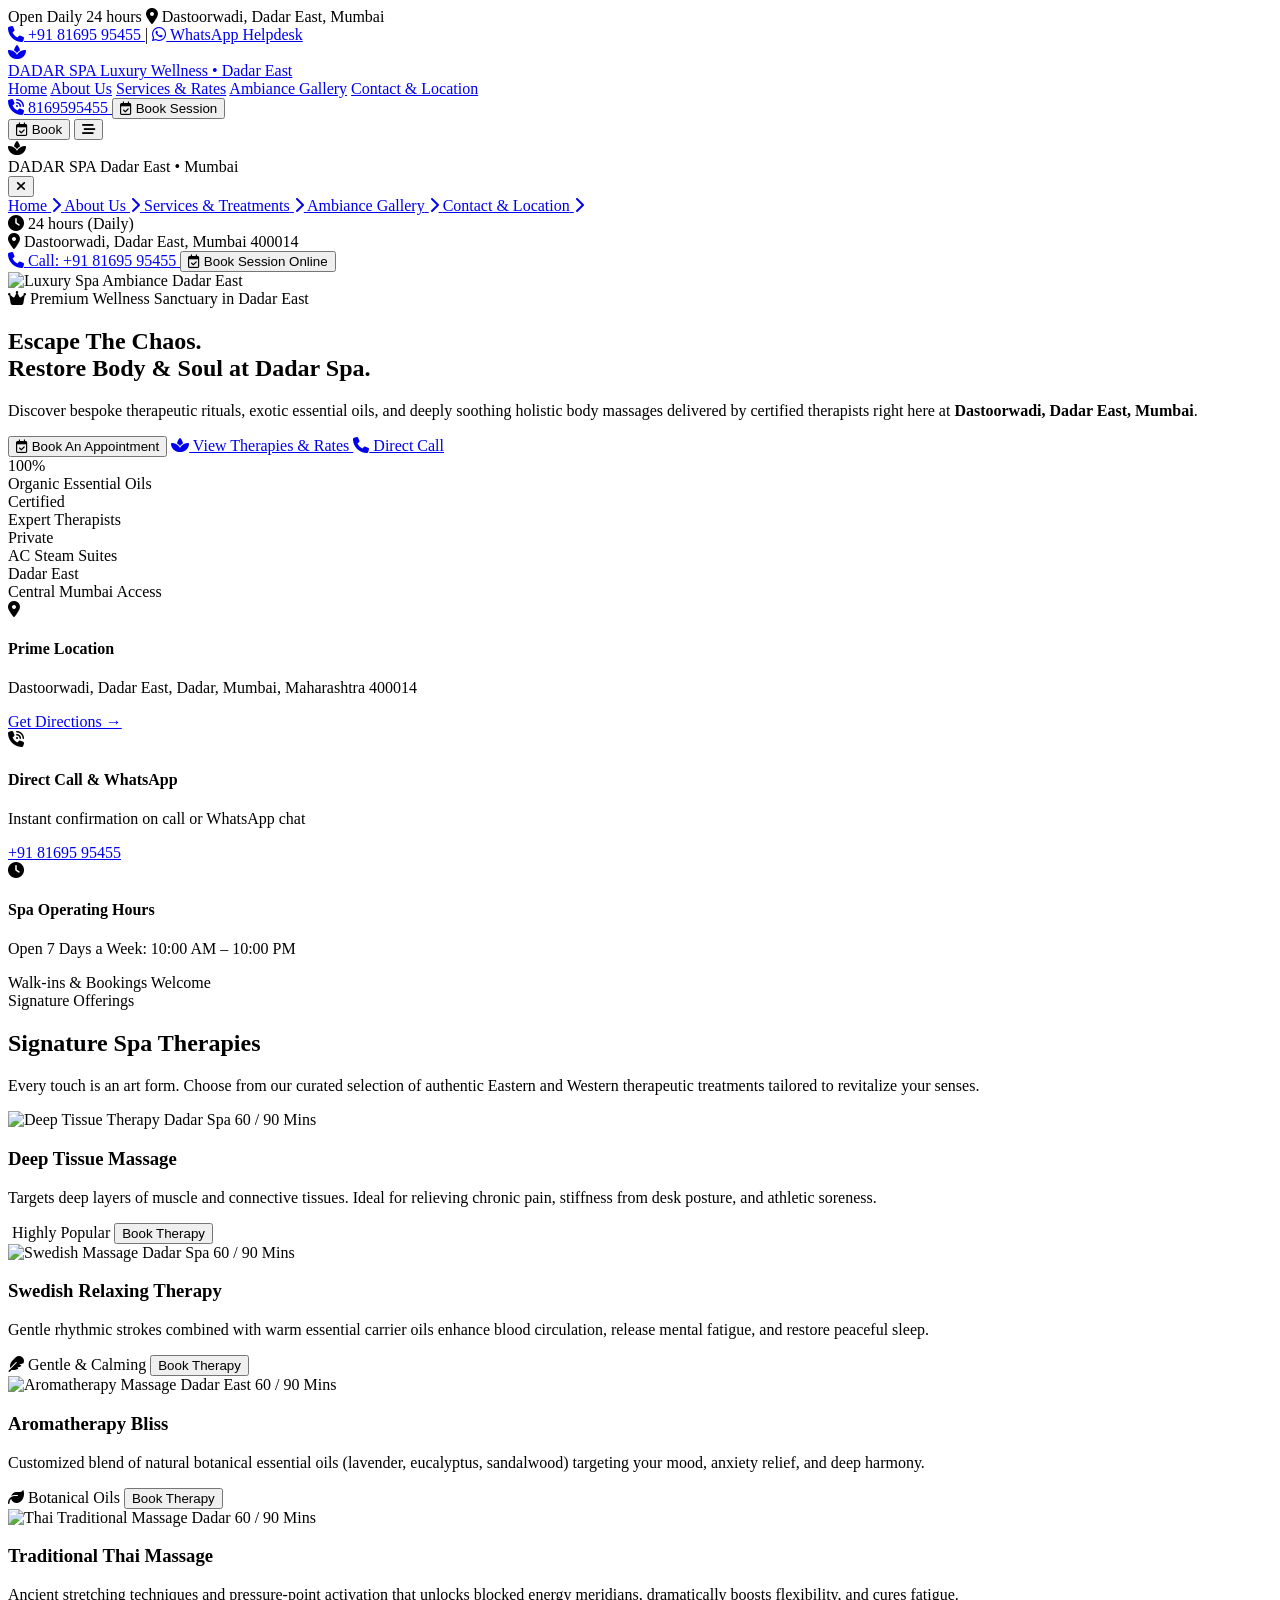
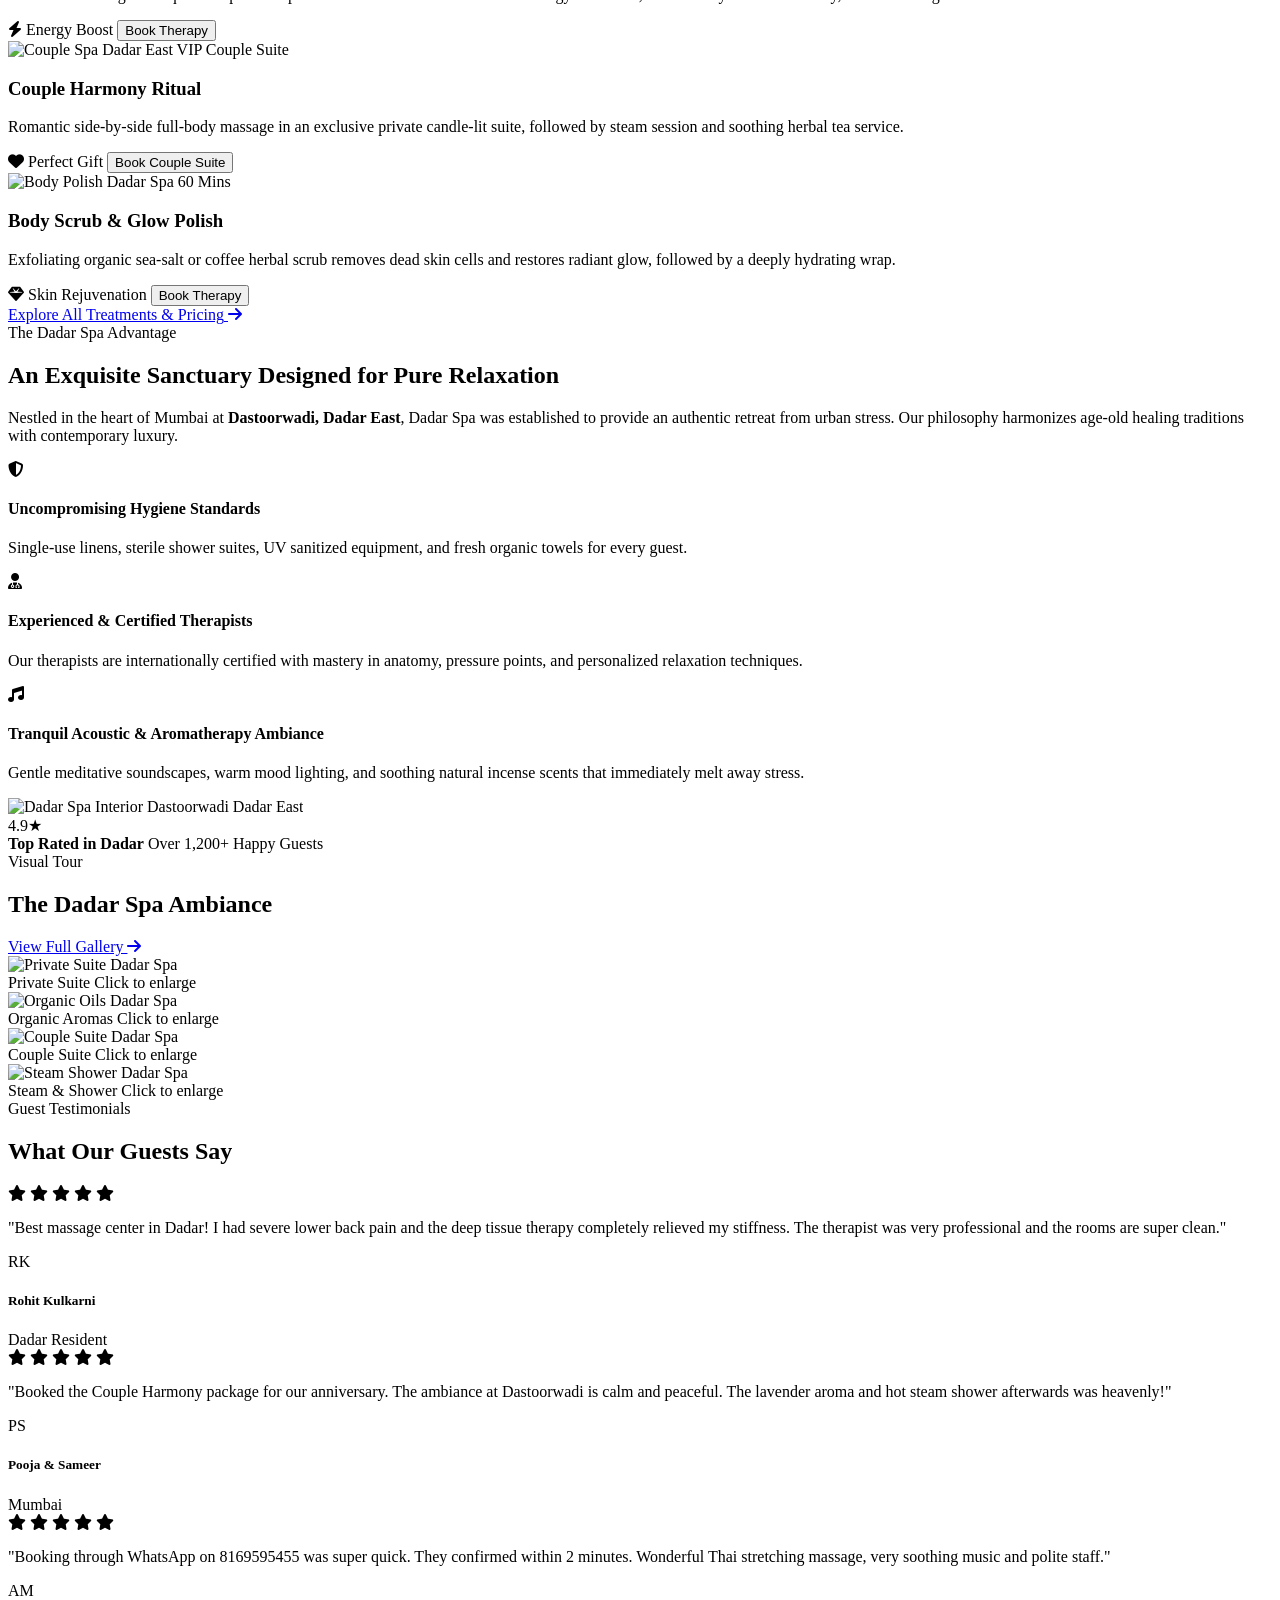
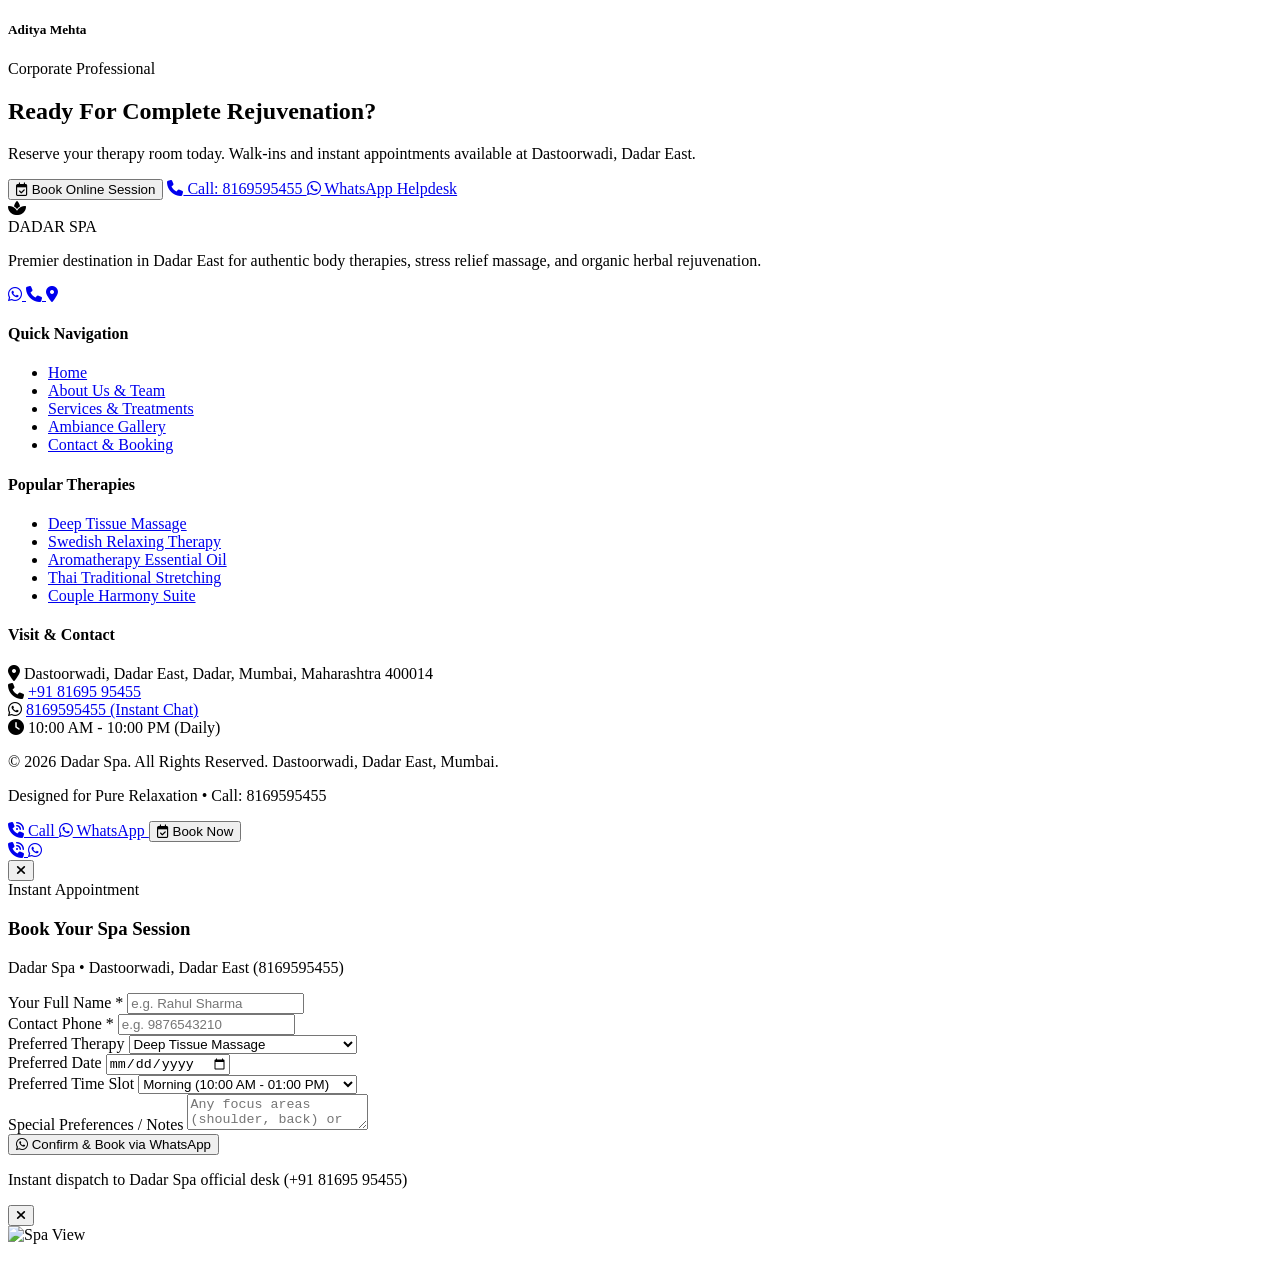
==== index.html @ 79d70705 "Add files via upload" ====
<!DOCTYPE html>
<html lang="en" class="scroll-smooth">
<head>
    <meta charset="UTF-8">
    <meta name="viewport" content="width=device-width, initial-scale=1.0">
    <title>Dadar Spa | Luxury Body Massage & Wellness Center Dadar East, Mumbai</title>
    <meta name="description" content="Experience supreme relaxation at Dadar Spa, Dastoorwadi, Dadar East, Mumbai. Premium body massage, Thai therapy, Swedish massage, Aromatherapy & Couple Spa. Call/WhatsApp 8169595455.">
    <meta name="keywords" content="Dadar Spa, spa in Dadar East, body massage in Dadar, massage center Dadar East Mumbai, luxury spa Mumbai, Thai massage Dadar, couple spa Dadar 400014">
    
    <!-- Open Graph Meta -->
    <meta property="og:title" content="Dadar Spa - Luxury Wellness & Massage Spa in Dadar East, Mumbai">
    <meta property="og:description" content="Rejuvenate mind, body & soul at Dadar Spa. Dastoorwadi, Dadar East. Call/WhatsApp 8169595455 for instant booking.">
    <meta property="og:type" content="website">

    <!-- Tailwind CSS CDN -->
    <script src="https://cdn.tailwindcss.com"></script>
    <script>
        tailwind.config = {
            theme: {
                extend: {
                    colors: {
                        spa: {
                            gold: '#d4af37',
                            goldLight: '#f5e5c9',
                            goldDark: '#aa8222',
                            dark: '#090a0f',
                            card: '#12131c',
                            accent: '#1e1f30',
                            elevated: '#24263c',
                            textMuted: '#9ba1b6'
                        }
                    },
                    fontFamily: {
                        serif: ['"Playfair Display"', 'serif'],
                        editorial: ['"Cormorant Garamond"', 'serif'],
                        sans: ['"Plus Jakarta Sans"', 'sans-serif']
                    }
                }
            }
        }
    </script>
    <!-- Custom CSS -->
    <link rel="stylesheet" href="css/custom.css">
    <!-- Font Awesome Icons CDN -->
    <link rel="stylesheet" href="https://cdnjs.cloudflare.com/ajax/libs/font-awesome/6.5.1/css/all.min.css">
</head>
<body class="bg-spa-dark text-stone-100 selection:bg-spa-gold selection:text-stone-950 pb-16 md:pb-0">

    <!-- Top Announcement Bar -->
    <div class="bg-gradient-to-r from-stone-950 via-spa-accent to-stone-950 border-b border-spa-gold/20 py-2 px-4 text-xs text-stone-300 relative z-50">
        <div class="max-w-7xl mx-auto flex flex-col sm:flex-row justify-between items-center gap-2 text-center sm:text-left">
            <div class="flex items-center gap-2.5 flex-wrap justify-center sm:justify-start">
                <span class="inline-flex items-center gap-1.5 px-2.5 py-0.5 rounded-full bg-spa-gold/10 border border-spa-gold/30 text-[11px] font-semibold text-spa-goldLight">
                    <span class="w-1.5 h-1.5 rounded-full bg-amber-400 animate-ping"></span>
                    Open Daily 24 hours
                </span>
                <span class="text-stone-300 text-xs">
                    <i class="fa-solid fa-location-dot text-spa-gold mr-1"></i> Dastoorwadi, Dadar East, Mumbai
                </span>
            </div>
            <div class="hidden sm:flex items-center gap-4 text-xs">
                <a href="tel:8169595455" class="hover:text-spa-gold transition flex items-center gap-1.5 font-medium text-stone-200">
                    <i class="fa-solid fa-phone text-spa-gold"></i> +91 81695 95455
                </a>
                <span class="text-stone-700">|</span>
                <a href="https://wa.me/918169595455?text=Hello%20Dadar%20Spa,%20I%20would%20like%20to%20inquire%20about%20spa%20therapies" target="_blank" class="hover:text-amber-300 transition flex items-center gap-1.5 font-medium text-stone-300">
                    <i class="fa-brands fa-whatsapp text-emerald-400"></i> WhatsApp Helpdesk
                </a>
            </div>
        </div>
    </div>

    <!-- Main Navigation Header -->
    <header id="main-navbar" class="sticky top-0 z-40 glass-nav transition-all duration-300">
        <div class="max-w-7xl mx-auto px-4 sm:px-6 lg:px-8">
            <div class="flex items-center justify-between h-20">
                <!-- Brand Logo & Monogram -->
                <a href="index.html" class="flex items-center gap-3.5 group">
                    <div class="w-11 h-11 sm:w-12 sm:h-12 rounded-full border-2 border-spa-gold/60 flex items-center justify-center bg-gradient-to-br from-spa-card to-spa-accent text-spa-gold shadow-lg group-hover:scale-105 group-hover:border-spa-gold transition duration-300">
                        <i class="fa-solid fa-spa text-xl sm:text-2xl"></i>
                    </div>
                    <div class="flex flex-col">
                        <span class="font-serif text-xl sm:text-2xl font-extrabold tracking-wider gold-gradient-text block leading-tight">DADAR SPA</span>
                        <span class="text-[8px] sm:text-[9px] tracking-[0.26em] uppercase text-stone-400 font-semibold block">Luxury Wellness &bull; Dadar East</span>
                    </div>
                </a>

                <!-- Desktop Navigation Links -->
                <nav class="hidden lg:flex items-center gap-2 bg-spa-card/60 px-4 py-1.5 rounded-full border border-spa-gold/20 backdrop-blur-md">
                    <a href="index.html" class="nav-link-luxury active text-xs uppercase tracking-wider font-bold">Home</a>
                    <a href="about.html" class="nav-link-luxury text-stone-300 hover:text-white text-xs uppercase tracking-wider font-semibold">About Us</a>
                    <a href="services.html" class="nav-link-luxury text-stone-300 hover:text-white text-xs uppercase tracking-wider font-semibold">Services & Rates</a>
                    <a href="gallery.html" class="nav-link-luxury text-stone-300 hover:text-white text-xs uppercase tracking-wider font-semibold">Ambiance Gallery</a>
                    <a href="contact.html" class="nav-link-luxury text-stone-300 hover:text-white text-xs uppercase tracking-wider font-semibold">Contact & Location</a>
                </nav>

                <!-- Action Hub (Desktop) -->
                <div class="hidden sm:flex items-center gap-3">
                    <a href="tel:8169595455" class="px-4 py-2 rounded-full border border-spa-gold/40 text-spa-goldLight hover:bg-spa-gold hover:text-stone-950 transition text-xs font-bold tracking-wide flex items-center gap-2">
                        <i class="fa-solid fa-phone-volume text-spa-gold"></i> 8169595455
                    </a>
                    <button class="open-booking-modal btn-gold px-5 py-2.5 rounded-full text-xs font-bold uppercase tracking-wider shadow-lg flex items-center gap-2">
                        <i class="fa-regular fa-calendar-check"></i> Book Session
                    </button>
                </div>

                <!-- Mobile Action & Toggle (Clean, Uncluttered) -->
                <div class="lg:hidden flex items-center gap-2">
                    <button class="open-booking-modal btn-gold px-3.5 py-2 rounded-full text-xs font-bold uppercase tracking-wider shadow flex items-center gap-1.5">
                        <i class="fa-regular fa-calendar-check text-xs"></i> Book
                    </button>
                    <button id="mobile-menu-btn" class="w-10 h-10 rounded-xl bg-spa-card border border-spa-gold/40 text-spa-gold flex items-center justify-center focus:outline-none shadow-md hover:bg-spa-accent transition" aria-label="Open navigation menu">
                        <i class="fa-solid fa-bars-staggered text-base"></i>
                    </button>
                </div>
            </div>
        </div>
    </header>

    <!-- Mobile Navigation Drawer -->
    <div id="mobile-menu" class="fixed inset-0 z-50 bg-stone-950/98 backdrop-blur-2xl hidden flex-col p-6 overflow-y-auto">
        <div class="flex items-center justify-between pb-5 border-b border-stone-800">
            <div class="flex items-center gap-3">
                <div class="w-10 h-10 rounded-full border border-spa-gold flex items-center justify-center bg-spa-card text-spa-gold">
                    <i class="fa-solid fa-spa text-lg"></i>
                </div>
                <div>
                    <span class="font-serif text-xl font-bold gold-gradient-text block leading-none">DADAR SPA</span>
                    <span class="text-[9px] tracking-widest text-stone-400 uppercase">Dadar East &bull; Mumbai</span>
                </div>
            </div>
            <button id="mobile-menu-close" class="w-10 h-10 rounded-full bg-spa-card border border-stone-700 text-stone-300 hover:text-white flex items-center justify-center text-xl">
                <i class="fa-solid fa-xmark"></i>
            </button>
        </div>

        <nav class="flex flex-col gap-2 py-6 font-serif">
            <a href="index.html" class="text-spa-gold font-bold flex items-center justify-between p-3 rounded-xl bg-spa-gold/10 border border-spa-gold/20">
                <span>Home</span> <i class="fa-solid fa-chevron-right text-xs"></i>
            </a>
            <a href="about.html" class="text-stone-300 hover:text-spa-gold flex items-center justify-between p-3 rounded-xl hover:bg-spa-card transition">
                <span>About Us</span> <i class="fa-solid fa-chevron-right text-xs text-stone-600"></i>
            </a>
            <a href="services.html" class="text-stone-300 hover:text-spa-gold flex items-center justify-between p-3 rounded-xl hover:bg-spa-card transition">
                <span>Services & Treatments</span> <i class="fa-solid fa-chevron-right text-xs text-stone-600"></i>
            </a>
            <a href="gallery.html" class="text-stone-300 hover:text-spa-gold flex items-center justify-between p-3 rounded-xl hover:bg-spa-card transition">
                <span>Ambiance Gallery</span> <i class="fa-solid fa-chevron-right text-xs text-stone-600"></i>
            </a>
            <a href="contact.html" class="text-stone-300 hover:text-spa-gold flex items-center justify-between p-3 rounded-xl hover:bg-spa-card transition">
                <span>Contact & Location</span> <i class="fa-solid fa-chevron-right text-xs text-stone-600"></i>
            </a>
        </nav>

        <div class="mt-auto space-y-3 pt-6 border-t border-stone-800">
            <div class="p-3.5 rounded-xl bg-spa-card/90 border border-spa-gold/20 text-xs text-stone-300 space-y-1.5">
                <div class="flex items-center gap-2 text-spa-gold font-bold">
                    <i class="fa-solid fa-clock"></i> 24 hours (Daily)
                </div>
                <div class="text-[11px] text-stone-400">
                    <i class="fa-solid fa-location-dot text-spa-gold mr-1"></i> Dastoorwadi, Dadar East, Mumbai 400014
                </div>
            </div>
            <a href="tel:8169595455" class="w-full py-3.5 rounded-xl border border-spa-gold text-spa-gold flex items-center justify-center gap-2 font-bold text-sm bg-spa-card">
                <i class="fa-solid fa-phone"></i> Call: +91 81695 95455
            </a>
            <button class="open-booking-modal w-full py-3.5 rounded-xl btn-gold text-stone-950 flex items-center justify-center gap-2 font-bold text-sm shadow-xl">
                <i class="fa-regular fa-calendar-check"></i> Book Session Online
            </button>
        </div>
    </div>

    <!-- Hero Section -->
    <section class="relative min-h-[85vh] flex items-center justify-center overflow-hidden py-24">
        <!-- Ambient Background glow and image layer -->
        <div class="absolute inset-0 z-0">
            <img src="https://images.unsplash.com/photo-1540555700478-4be289fbecef?auto=format&fit=crop&w=1920&q=80" alt="Luxury Spa Ambiance Dadar East" class="w-full h-full object-cover object-center brightness-[0.25] filter contrast-110">
            <div class="absolute inset-0 bg-gradient-to-t from-spa-dark via-spa-dark/75 to-transparent"></div>
            <div class="absolute inset-0 bg-gradient-to-r from-spa-dark/95 via-transparent to-spa-dark/95"></div>
        </div>

        <!-- Glowing Decorative Elements (Obsidian Gold & Bronze) -->
        <div class="bg-glow-orb orb-gold w-96 h-96 top-10 left-10"></div>
        <div class="bg-glow-orb orb-bronze w-96 h-96 bottom-10 right-10"></div>

        <div class="relative z-10 max-w-5xl mx-auto px-4 text-center">
            <!-- Badge -->
            <div class="inline-flex items-center gap-2 px-4 py-1.5 rounded-full bg-spa-card/90 border border-spa-gold/40 text-spa-goldLight text-xs md:text-sm mb-6 backdrop-blur-md shadow-xl">
                <i class="fa-solid fa-crown text-spa-gold"></i>
                <span class="tracking-widest uppercase font-semibold">Premium Wellness Sanctuary in Dadar East</span>
            </div>

            <!-- Main Heading -->
            <h1 class="font-serif text-4xl sm:text-5xl md:text-6xl lg:text-7xl font-bold tracking-tight leading-tight text-white mb-6">
                Escape The Chaos.<br>
                <span class="gold-gradient-text italic font-editorial">Restore Body & Soul</span> at Dadar Spa.
            </h1>

            <p class="text-stone-300 text-base sm:text-lg md:text-xl max-w-3xl mx-auto mb-10 leading-relaxed font-light">
                Discover bespoke therapeutic rituals, exotic essential oils, and deeply soothing holistic body massages delivered by certified therapists right here at <strong>Dastoorwadi, Dadar East, Mumbai</strong>.
            </p>

            <!-- CTA Button Group (Clean & Elegant) -->
            <div class="flex flex-col sm:flex-row items-center justify-center gap-3.5 max-w-xl mx-auto">
                <button class="open-booking-modal w-full sm:w-auto btn-gold px-8 py-4 rounded-full text-sm sm:text-base font-bold flex items-center justify-center gap-2.5 shadow-xl pulse-gold">
                    <i class="fa-regular fa-calendar-check text-base"></i> Book An Appointment
                </button>
                <a href="services.html" class="w-full sm:w-auto px-7 py-4 rounded-full bg-spa-card/90 border border-spa-gold/40 text-spa-goldLight hover:bg-spa-gold hover:text-stone-950 font-semibold text-center text-sm flex items-center justify-center gap-2 transition shadow">
                    <i class="fa-solid fa-spa"></i> View Therapies & Rates
                </a>
                <a href="tel:8169595455" class="w-full sm:w-auto px-6 py-4 rounded-full border border-stone-700 text-stone-300 hover:text-white hover:border-spa-gold transition font-semibold text-center text-sm flex items-center justify-center gap-2">
                    <i class="fa-solid fa-phone text-spa-gold"></i> Direct Call
                </a>
            </div>

            <!-- Trust Highlights -->
            <div class="grid grid-cols-2 md:grid-cols-4 gap-4 mt-16 pt-10 border-t border-spa-gold/20">
                <div class="text-center p-3 rounded-xl bg-spa-card/40 border border-spa-gold/15">
                    <div class="text-spa-gold text-2xl font-serif font-bold">100%</div>
                    <div class="text-xs text-stone-400 mt-1 uppercase tracking-wider">Organic Essential Oils</div>
                </div>
                <div class="text-center p-3 rounded-xl bg-spa-card/40 border border-spa-gold/15">
                    <div class="text-spa-gold text-2xl font-serif font-bold">Certified</div>
                    <div class="text-xs text-stone-400 mt-1 uppercase tracking-wider">Expert Therapists</div>
                </div>
                <div class="text-center p-3 rounded-xl bg-spa-card/40 border border-spa-gold/15">
                    <div class="text-spa-gold text-2xl font-serif font-bold">Private</div>
                    <div class="text-xs text-stone-400 mt-1 uppercase tracking-wider">AC Steam Suites</div>
                </div>
                <div class="text-center p-3 rounded-xl bg-spa-card/40 border border-spa-gold/15">
                    <div class="text-spa-gold text-2xl font-serif font-bold">Dadar East</div>
                    <div class="text-xs text-stone-400 mt-1 uppercase tracking-wider">Central Mumbai Access</div>
                </div>
            </div>
        </div>
    </section>

    <!-- Quick Info Cards Strip -->
    <section class="py-10 bg-spa-card/70 border-y border-spa-gold/20 relative z-10">
        <div class="max-w-7xl mx-auto px-4 sm:px-6 lg:px-8">
            <div class="grid grid-cols-1 md:grid-cols-3 gap-6">
                <div class="flex items-start gap-4 p-5 rounded-2xl bg-spa-dark/80 border border-spa-gold/20 shadow-lg">
                    <div class="w-12 h-12 rounded-xl bg-spa-gold/10 border border-spa-gold/30 flex items-center justify-center text-spa-gold text-xl shrink-0">
                        <i class="fa-solid fa-location-dot"></i>
                    </div>
                    <div>
                        <h4 class="font-serif font-bold text-base text-spa-goldLight">Prime Location</h4>
                        <p class="text-xs text-stone-300 mt-1">Dastoorwadi, Dadar East, Dadar, Mumbai, Maharashtra 400014</p>
                        <a href="contact.html#map-section" class="text-xs text-spa-gold hover:underline mt-1 inline-block font-semibold">Get Directions &rarr;</a>
                    </div>
                </div>

                <div class="flex items-start gap-4 p-5 rounded-2xl bg-spa-dark/80 border border-spa-gold/20 shadow-lg">
                    <div class="w-12 h-12 rounded-xl bg-spa-gold/10 border border-spa-gold/30 flex items-center justify-center text-spa-gold text-xl shrink-0">
                        <i class="fa-solid fa-phone-volume"></i>
                    </div>
                    <div>
                        <h4 class="font-serif font-bold text-base text-spa-goldLight">Direct Call & WhatsApp</h4>
                        <p class="text-xs text-stone-300 mt-1">Instant confirmation on call or WhatsApp chat</p>
                        <a href="tel:8169595455" class="text-xs text-spa-gold font-bold hover:underline mt-1 inline-block">+91 81695 95455</a>
                    </div>
                </div>

                <div class="flex items-start gap-4 p-5 rounded-2xl bg-spa-dark/80 border border-spa-gold/20 shadow-lg">
                    <div class="w-12 h-12 rounded-xl bg-spa-gold/10 border border-spa-gold/30 flex items-center justify-center text-spa-gold text-xl shrink-0">
                        <i class="fa-solid fa-clock"></i>
                    </div>
                    <div>
                        <h4 class="font-serif font-bold text-base text-spa-goldLight">Spa Operating Hours</h4>
                        <p class="text-xs text-stone-300 mt-1">Open 7 Days a Week: 10:00 AM &ndash; 10:00 PM</p>
                        <span class="inline-block mt-1 px-2.5 py-0.5 rounded-full text-[10px] bg-spa-gold/10 text-spa-goldLight border border-spa-gold/30 font-semibold">Walk-ins & Bookings Welcome</span>
                    </div>
                </div>
            </div>
        </div>
    </section>

    <!-- Signature Therapies Section -->
    <section class="py-24 relative">
        <div class="max-w-7xl mx-auto px-4 sm:px-6 lg:px-8">
            <div class="text-center max-w-3xl mx-auto mb-16">
                <span class="text-spa-gold uppercase tracking-[0.2em] text-xs font-bold block mb-2">Signature Offerings</span>
                <h2 class="font-serif text-3xl sm:text-4xl md:text-5xl font-bold text-white mb-4">
                    Signature Spa Therapies
                </h2>
                <div class="w-20 h-1 bg-gradient-to-r from-transparent via-spa-gold to-transparent mx-auto mb-5 rounded-full"></div>
                <p class="text-stone-300 text-sm sm:text-base">
                    Every touch is an art form. Choose from our curated selection of authentic Eastern and Western therapeutic treatments tailored to revitalize your senses.
                </p>
            </div>

            <div class="grid grid-cols-1 md:grid-cols-2 lg:grid-cols-3 gap-8">
                <!-- Service 1: Deep Tissue Therapy -->
                <div class="glass-card rounded-2xl overflow-hidden group flex flex-col">
                    <div class="relative h-60 overflow-hidden">
                        <img src="https://images.unsplash.com/photo-1544161515-4ab6ce6db874?auto=format&fit=crop&w=800&q=80" alt="Deep Tissue Therapy Dadar Spa" class="w-full h-full object-cover group-hover:scale-110 transition duration-700">
                        <span class="absolute top-4 right-4 bg-stone-950/85 backdrop-blur-md text-spa-gold text-xs font-semibold px-3 py-1 rounded-full border border-spa-gold/30">
                            60 / 90 Mins
                        </span>
                    </div>
                    <div class="p-6 flex-1 flex flex-col justify-between">
                        <div>
                            <h3 class="font-serif text-xl font-bold text-white group-hover:text-spa-gold transition">Deep Tissue Massage</h3>
                            <p class="text-stone-300 text-xs sm:text-sm mt-3 leading-relaxed">
                                Targets deep layers of muscle and connective tissues. Ideal for relieving chronic pain, stiffness from desk posture, and athletic soreness.
                            </p>
                        </div>
                        <div class="mt-6 pt-4 border-t border-stone-800 flex items-center justify-between">
                            <span class="text-xs text-spa-gold font-medium"><i class="fa-solid fa-sparkles mr-1"></i> Highly Popular</span>
                            <button data-service="Deep Tissue Massage" class="open-booking-modal text-xs font-bold text-stone-950 bg-spa-gold hover:bg-spa-goldLight px-4 py-2 rounded-lg transition shadow-md">
                                Book Therapy
                            </button>
                        </div>
                    </div>
                </div>

                <!-- Service 2: Swedish Relaxation Massage -->
                <div class="glass-card rounded-2xl overflow-hidden group flex flex-col">
                    <div class="relative h-60 overflow-hidden">
                        <img src="https://images.unsplash.com/photo-1519823551278-64ac92734fb1?auto=format&fit=crop&w=800&q=80" alt="Swedish Massage Dadar Spa" class="w-full h-full object-cover group-hover:scale-110 transition duration-700">
                        <span class="absolute top-4 right-4 bg-stone-950/85 backdrop-blur-md text-spa-gold text-xs font-semibold px-3 py-1 rounded-full border border-spa-gold/30">
                            60 / 90 Mins
                        </span>
                    </div>
                    <div class="p-6 flex-1 flex flex-col justify-between">
                        <div>
                            <h3 class="font-serif text-xl font-bold text-white group-hover:text-spa-gold transition">Swedish Relaxing Therapy</h3>
                            <p class="text-stone-300 text-xs sm:text-sm mt-3 leading-relaxed">
                                Gentle rhythmic strokes combined with warm essential carrier oils enhance blood circulation, release mental fatigue, and restore peaceful sleep.
                            </p>
                        </div>
                        <div class="mt-6 pt-4 border-t border-stone-800 flex items-center justify-between">
                            <span class="text-xs text-spa-gold font-medium"><i class="fa-solid fa-feather mr-1"></i> Gentle & Calming</span>
                            <button data-service="Swedish Relaxing Therapy" class="open-booking-modal text-xs font-bold text-stone-950 bg-spa-gold hover:bg-spa-goldLight px-4 py-2 rounded-lg transition shadow-md">
                                Book Therapy
                            </button>
                        </div>
                    </div>
                </div>

                <!-- Service 3: Aromatherapy Bliss -->
                <div class="glass-card rounded-2xl overflow-hidden group flex flex-col">
                    <div class="relative h-60 overflow-hidden">
                        <img src="https://images.unsplash.com/photo-1600334089648-b0d9d3028eb2?auto=format&fit=crop&w=800&q=80" alt="Aromatherapy Massage Dadar East" class="w-full h-full object-cover group-hover:scale-110 transition duration-700">
                        <span class="absolute top-4 right-4 bg-stone-950/85 backdrop-blur-md text-spa-gold text-xs font-semibold px-3 py-1 rounded-full border border-spa-gold/30">
                            60 / 90 Mins
                        </span>
                    </div>
                    <div class="p-6 flex-1 flex flex-col justify-between">
                        <div>
                            <h3 class="font-serif text-xl font-bold text-white group-hover:text-spa-gold transition">Aromatherapy Bliss</h3>
                            <p class="text-stone-300 text-xs sm:text-sm mt-3 leading-relaxed">
                                Customized blend of natural botanical essential oils (lavender, eucalyptus, sandalwood) targeting your mood, anxiety relief, and deep harmony.
                            </p>
                        </div>
                        <div class="mt-6 pt-4 border-t border-stone-800 flex items-center justify-between">
                            <span class="text-xs text-spa-gold font-medium"><i class="fa-solid fa-leaf mr-1"></i> Botanical Oils</span>
                            <button data-service="Aromatherapy Bliss" class="open-booking-modal text-xs font-bold text-stone-950 bg-spa-gold hover:bg-spa-goldLight px-4 py-2 rounded-lg transition shadow-md">
                                Book Therapy
                            </button>
                        </div>
                    </div>
                </div>

                <!-- Service 4: Authentic Thai Traditional Massage -->
                <div class="glass-card rounded-2xl overflow-hidden group flex flex-col">
                    <div class="relative h-60 overflow-hidden">
                        <img src="https://images.unsplash.com/photo-1596178060810-72660598ef43?auto=format&fit=crop&w=800&q=80" alt="Thai Traditional Massage Dadar" class="w-full h-full object-cover group-hover:scale-110 transition duration-700">
                        <span class="absolute top-4 right-4 bg-stone-950/85 backdrop-blur-md text-spa-gold text-xs font-semibold px-3 py-1 rounded-full border border-spa-gold/30">
                            60 / 90 Mins
                        </span>
                    </div>
                    <div class="p-6 flex-1 flex flex-col justify-between">
                        <div>
                            <h3 class="font-serif text-xl font-bold text-white group-hover:text-spa-gold transition">Traditional Thai Massage</h3>
                            <p class="text-stone-300 text-xs sm:text-sm mt-3 leading-relaxed">
                                Ancient stretching techniques and pressure-point activation that unlocks blocked energy meridians, dramatically boosts flexibility, and cures fatigue.
                            </p>
                        </div>
                        <div class="mt-6 pt-4 border-t border-stone-800 flex items-center justify-between">
                            <span class="text-xs text-spa-gold font-medium"><i class="fa-solid fa-bolt mr-1"></i> Energy Boost</span>
                            <button data-service="Traditional Thai Massage" class="open-booking-modal text-xs font-bold text-stone-950 bg-spa-gold hover:bg-spa-goldLight px-4 py-2 rounded-lg transition shadow-md">
                                Book Therapy
                            </button>
                        </div>
                    </div>
                </div>

                <!-- Service 5: Couple Harmony Spa Package -->
                <div class="glass-card rounded-2xl overflow-hidden group flex flex-col border-spa-gold/40">
                    <div class="relative h-60 overflow-hidden">
                        <img src="https://images.unsplash.com/photo-1515377905703-c4788e51af15?auto=format&fit=crop&w=800&q=80" alt="Couple Spa Dadar East" class="w-full h-full object-cover group-hover:scale-110 transition duration-700">
                        <span class="absolute top-4 right-4 bg-gradient-to-r from-amber-400 to-amber-500 text-stone-950 text-xs font-bold px-3 py-1 rounded-full shadow-lg">
                            VIP Couple Suite
                        </span>
                    </div>
                    <div class="p-6 flex-1 flex flex-col justify-between">
                        <div>
                            <h3 class="font-serif text-xl font-bold text-white group-hover:text-spa-gold transition">Couple Harmony Ritual</h3>
                            <p class="text-stone-300 text-xs sm:text-sm mt-3 leading-relaxed">
                                Romantic side-by-side full-body massage in an exclusive private candle-lit suite, followed by steam session and soothing herbal tea service.
                            </p>
                        </div>
                        <div class="mt-6 pt-4 border-t border-stone-800 flex items-center justify-between">
                            <span class="text-xs text-spa-gold font-medium"><i class="fa-solid fa-heart mr-1"></i> Perfect Gift</span>
                            <button data-service="Couple Harmony Ritual" class="open-booking-modal text-xs font-bold text-stone-950 bg-spa-gold hover:bg-spa-goldLight px-4 py-2 rounded-lg transition shadow-md">
                                Book Couple Suite
                            </button>
                        </div>
                    </div>
                </div>

                <!-- Service 6: Full Body Scrub & Polish -->
                <div class="glass-card rounded-2xl overflow-hidden group flex flex-col">
                    <div class="relative h-60 overflow-hidden">
                        <img src="https://images.unsplash.com/photo-1507652313519-d4e9174996dd?auto=format&fit=crop&w=800&q=80" alt="Body Polish Dadar Spa" class="w-full h-full object-cover group-hover:scale-110 transition duration-700">
                        <span class="absolute top-4 right-4 bg-stone-950/85 backdrop-blur-md text-spa-gold text-xs font-semibold px-3 py-1 rounded-full border border-spa-gold/30">
                            60 Mins
                        </span>
                    </div>
                    <div class="p-6 flex-1 flex flex-col justify-between">
                        <div>
                            <h3 class="font-serif text-xl font-bold text-white group-hover:text-spa-gold transition">Body Scrub & Glow Polish</h3>
                            <p class="text-stone-300 text-xs sm:text-sm mt-3 leading-relaxed">
                                Exfoliating organic sea-salt or coffee herbal scrub removes dead skin cells and restores radiant glow, followed by a deeply hydrating wrap.
                            </p>
                        </div>
                        <div class="mt-6 pt-4 border-t border-stone-800 flex items-center justify-between">
                            <span class="text-xs text-spa-gold font-medium"><i class="fa-solid fa-gem mr-1"></i> Skin Rejuvenation</span>
                            <button data-service="Body Scrub & Glow Polish" class="open-booking-modal text-xs font-bold text-stone-950 bg-spa-gold hover:bg-spa-goldLight px-4 py-2 rounded-lg transition shadow-md">
                                Book Therapy
                            </button>
                        </div>
                    </div>
                </div>
            </div>

            <!-- View All CTA -->
            <div class="text-center mt-12">
                <a href="services.html" class="inline-flex items-center gap-3 px-8 py-3.5 rounded-full border-2 border-spa-gold text-spa-gold hover:bg-spa-gold hover:text-stone-950 transition font-bold text-sm uppercase tracking-wider shadow-lg">
                    <span>Explore All Treatments & Pricing</span>
                    <i class="fa-solid fa-arrow-right"></i>
                </a>
            </div>
        </div>
    </section>

    <!-- Why Choose Dadar Spa Section -->
    <section class="py-20 bg-spa-card/50 border-y border-spa-gold/20 relative">
        <div class="max-w-7xl mx-auto px-4 sm:px-6 lg:px-8">
            <div class="grid grid-cols-1 lg:grid-cols-2 gap-12 items-center">
                <div>
                    <span class="text-spa-gold uppercase tracking-[0.2em] text-xs font-bold block mb-2">The Dadar Spa Advantage</span>
                    <h2 class="font-serif text-3xl sm:text-4xl font-bold text-white leading-tight mb-6">
                        An Exquisite Sanctuary Designed for Pure Relaxation
                    </h2>
                    <p class="text-stone-300 text-sm sm:text-base leading-relaxed mb-8">
                        Nestled in the heart of Mumbai at <strong>Dastoorwadi, Dadar East</strong>, Dadar Spa was established to provide an authentic retreat from urban stress. Our philosophy harmonizes age-old healing traditions with contemporary luxury.
                    </p>

                    <div class="space-y-5">
                        <div class="flex items-start gap-4">
                            <div class="w-10 h-10 rounded-full bg-spa-gold/15 border border-spa-gold/40 flex items-center justify-center text-spa-gold shrink-0 mt-1">
                                <i class="fa-solid fa-shield-halved"></i>
                            </div>
                            <div>
                                <h4 class="font-serif font-bold text-white text-base">Uncompromising Hygiene Standards</h4>
                                <p class="text-xs sm:text-sm text-stone-400 mt-1">Single-use linens, sterile shower suites, UV sanitized equipment, and fresh organic towels for every guest.</p>
                            </div>
                        </div>

                        <div class="flex items-start gap-4">
                            <div class="w-10 h-10 rounded-full bg-spa-gold/15 border border-spa-gold/40 flex items-center justify-center text-spa-gold shrink-0 mt-1">
                                <i class="fa-solid fa-user-doctor"></i>
                            </div>
                            <div>
                                <h4 class="font-serif font-bold text-white text-base">Experienced & Certified Therapists</h4>
                                <p class="text-xs sm:text-sm text-stone-400 mt-1">Our therapists are internationally certified with mastery in anatomy, pressure points, and personalized relaxation techniques.</p>
                            </div>
                        </div>

                        <div class="flex items-start gap-4">
                            <div class="w-10 h-10 rounded-full bg-spa-gold/15 border border-spa-gold/40 flex items-center justify-center text-spa-gold shrink-0 mt-1">
                                <i class="fa-solid fa-music"></i>
                            </div>
                            <div>
                                <h4 class="font-serif font-bold text-white text-base">Tranquil Acoustic & Aromatherapy Ambiance</h4>
                                <p class="text-xs sm:text-sm text-stone-400 mt-1">Gentle meditative soundscapes, warm mood lighting, and soothing natural incense scents that immediately melt away stress.</p>
                            </div>
                        </div>
                    </div>
                </div>

                <div class="relative">
                    <div class="relative rounded-3xl overflow-hidden border-2 border-spa-gold/30 shadow-2xl">
                        <img src="https://images.unsplash.com/photo-1544161515-4ab6ce6db874?auto=format&fit=crop&w=1000&q=80" alt="Dadar Spa Interior Dastoorwadi Dadar East" class="w-full h-auto object-cover">
                    </div>
                    <!-- Floating Stat Badge -->
                    <div class="absolute -bottom-6 -left-6 bg-stone-950/95 border border-spa-gold/50 p-5 rounded-2xl shadow-2xl backdrop-blur-md hidden sm:flex items-center gap-4">
                        <div class="text-spa-gold text-3xl font-bold font-serif">4.9★</div>
                        <div class="text-xs text-stone-300">
                            <strong class="text-white block font-bold">Top Rated in Dadar</strong>
                            Over 1,200+ Happy Guests
                        </div>
                    </div>
                </div>
            </div>
        </div>
    </section>

    <!-- Ambiance Teaser Grid -->
    <section class="py-20">
        <div class="max-w-7xl mx-auto px-4 sm:px-6 lg:px-8">
            <div class="flex flex-col md:flex-row justify-between items-end mb-12 gap-4">
                <div>
                    <span class="text-spa-gold uppercase tracking-[0.2em] text-xs font-bold block mb-2">Visual Tour</span>
                    <h2 class="font-serif text-3xl sm:text-4xl font-bold text-white">The Dadar Spa Ambiance</h2>
                </div>
                <a href="gallery.html" class="text-spa-gold hover:text-white transition font-semibold text-sm flex items-center gap-2">
                    View Full Gallery <i class="fa-solid fa-arrow-right"></i>
                </a>
            </div>

            <div class="grid grid-cols-2 md:grid-cols-4 gap-4">
                <div class="gallery-item open-lightbox cursor-pointer" data-img="https://images.unsplash.com/photo-1540555700478-4be289fbecef?auto=format&fit=crop&w=1200&q=80" data-title="Private Suite" data-desc="Quiet and dim-lit therapy chamber">
                    <img src="https://images.unsplash.com/photo-1540555700478-4be289fbecef?auto=format&fit=crop&w=600&q=80" alt="Private Suite Dadar Spa" class="w-full h-64 object-cover">
                    <div class="gallery-overlay">
                        <span class="text-white font-serif font-bold text-base">Private Suite</span>
                        <span class="text-spa-gold text-xs">Click to enlarge</span>
                    </div>
                </div>

                <div class="gallery-item open-lightbox cursor-pointer" data-img="https://images.unsplash.com/photo-1519823551278-64ac92734fb1?auto=format&fit=crop&w=1200&q=80" data-title="Organic Oils & Balms" data-desc="Natural cold-pressed carrier oils">
                    <img src="https://images.unsplash.com/photo-1519823551278-64ac92734fb1?auto=format&fit=crop&w=600&q=80" alt="Organic Oils Dadar Spa" class="w-full h-64 object-cover">
                    <div class="gallery-overlay">
                        <span class="text-white font-serif font-bold text-base">Organic Aromas</span>
                        <span class="text-spa-gold text-xs">Click to enlarge</span>
                    </div>
                </div>

                <div class="gallery-item open-lightbox cursor-pointer" data-img="https://images.unsplash.com/photo-1515377905703-c4788e51af15?auto=format&fit=crop&w=1200&q=80" data-title="Couple Room" data-desc="Spacious harmony suite with jacuzzi">
                    <img src="https://images.unsplash.com/photo-1515377905703-c4788e51af15?auto=format&fit=crop&w=600&q=80" alt="Couple Suite Dadar Spa" class="w-full h-64 object-cover">
                    <div class="gallery-overlay">
                        <span class="text-white font-serif font-bold text-base">Couple Suite</span>
                        <span class="text-spa-gold text-xs">Click to enlarge</span>
                    </div>
                </div>

                <div class="gallery-item open-lightbox cursor-pointer" data-img="https://images.unsplash.com/photo-1544161515-4ab6ce6db874?auto=format&fit=crop&w=1200&q=80" data-title="Steam & Shower Room" data-desc="Hygienic private hot steam amenities">
                    <img src="https://images.unsplash.com/photo-1544161515-4ab6ce6db874?auto=format&fit=crop&w=600&q=80" alt="Steam Shower Dadar Spa" class="w-full h-64 object-cover">
                    <div class="gallery-overlay">
                        <span class="text-white font-serif font-bold text-base">Steam & Shower</span>
                        <span class="text-spa-gold text-xs">Click to enlarge</span>
                    </div>
                </div>
            </div>
        </div>
    </section>

    <!-- Testimonials Section -->
    <section class="py-20 bg-spa-card/40 border-t border-spa-gold/20">
        <div class="max-w-7xl mx-auto px-4 sm:px-6 lg:px-8">
            <div class="text-center max-w-2xl mx-auto mb-16">
                <span class="text-spa-gold uppercase tracking-[0.2em] text-xs font-bold block mb-2">Guest Testimonials</span>
                <h2 class="font-serif text-3xl sm:text-4xl font-bold text-white">What Our Guests Say</h2>
                <div class="w-16 h-1 bg-spa-gold mx-auto mt-4 rounded-full"></div>
            </div>

            <div class="grid grid-cols-1 md:grid-cols-3 gap-6">
                <div class="p-6 rounded-2xl bg-spa-card border border-spa-gold/20 flex flex-col justify-between shadow-xl">
                    <div>
                        <div class="flex text-amber-400 gap-1 mb-4 text-sm">
                            <i class="fa-solid fa-star"></i>
                            <i class="fa-solid fa-star"></i>
                            <i class="fa-solid fa-star"></i>
                            <i class="fa-solid fa-star"></i>
                            <i class="fa-solid fa-star"></i>
                        </div>
                        <p class="text-stone-300 text-sm leading-relaxed italic">
                            "Best massage center in Dadar! I had severe lower back pain and the deep tissue therapy completely relieved my stiffness. The therapist was very professional and the rooms are super clean."
                        </p>
                    </div>
                    <div class="mt-6 pt-4 border-t border-stone-800 flex items-center gap-3">
                        <div class="w-10 h-10 rounded-full bg-spa-gold/20 text-spa-gold font-bold flex items-center justify-center">
                            RK
                        </div>
                        <div>
                            <h5 class="text-sm font-bold text-white">Rohit Kulkarni</h5>
                            <span class="text-xs text-stone-400">Dadar Resident</span>
                        </div>
                    </div>
                </div>

                <div class="p-6 rounded-2xl bg-spa-card border border-spa-gold/20 flex flex-col justify-between shadow-xl">
                    <div>
                        <div class="flex text-amber-400 gap-1 mb-4 text-sm">
                            <i class="fa-solid fa-star"></i>
                            <i class="fa-solid fa-star"></i>
                            <i class="fa-solid fa-star"></i>
                            <i class="fa-solid fa-star"></i>
                            <i class="fa-solid fa-star"></i>
                        </div>
                        <p class="text-stone-300 text-sm leading-relaxed italic">
                            "Booked the Couple Harmony package for our anniversary. The ambiance at Dastoorwadi is calm and peaceful. The lavender aroma and hot steam shower afterwards was heavenly!"
                        </p>
                    </div>
                    <div class="mt-6 pt-4 border-t border-stone-800 flex items-center gap-3">
                        <div class="w-10 h-10 rounded-full bg-spa-gold/20 text-spa-gold font-bold flex items-center justify-center">
                            PS
                        </div>
                        <div>
                            <h5 class="text-sm font-bold text-white">Pooja & Sameer</h5>
                            <span class="text-xs text-stone-400">Mumbai</span>
                        </div>
                    </div>
                </div>

                <div class="p-6 rounded-2xl bg-spa-card border border-spa-gold/20 flex flex-col justify-between shadow-xl">
                    <div>
                        <div class="flex text-amber-400 gap-1 mb-4 text-sm">
                            <i class="fa-solid fa-star"></i>
                            <i class="fa-solid fa-star"></i>
                            <i class="fa-solid fa-star"></i>
                            <i class="fa-solid fa-star"></i>
                            <i class="fa-solid fa-star"></i>
                        </div>
                        <p class="text-stone-300 text-sm leading-relaxed italic">
                            "Booking through WhatsApp on 8169595455 was super quick. They confirmed within 2 minutes. Wonderful Thai stretching massage, very soothing music and polite staff."
                        </p>
                    </div>
                    <div class="mt-6 pt-4 border-t border-stone-800 flex items-center gap-3">
                        <div class="w-10 h-10 rounded-full bg-spa-gold/20 text-spa-gold font-bold flex items-center justify-center">
                            AM
                        </div>
                        <div>
                            <h5 class="text-sm font-bold text-white">Aditya Mehta</h5>
                            <span class="text-xs text-stone-400">Corporate Professional</span>
                        </div>
                    </div>
                </div>
            </div>
        </div>
    </section>

    <!-- Quick Booking CTA Banner -->
    <section class="py-16 relative overflow-hidden bg-gradient-to-r from-stone-950 via-spa-accent to-stone-950 border-y border-spa-gold/30">
        <div class="max-w-7xl mx-auto px-4 sm:px-6 lg:px-8 text-center relative z-10">
            <h2 class="font-serif text-3xl sm:text-4xl font-bold text-white mb-4">
                Ready For Complete Rejuvenation?
            </h2>
            <p class="text-stone-300 text-sm sm:text-base max-w-2xl mx-auto mb-8">
                Reserve your therapy room today. Walk-ins and instant appointments available at Dastoorwadi, Dadar East.
            </p>
            <div class="flex flex-wrap items-center justify-center gap-3.5">
                <button class="open-booking-modal px-8 py-3.5 rounded-full btn-gold font-bold transition text-sm flex items-center gap-2 shadow-xl">
                    <i class="fa-regular fa-calendar-check"></i> Book Online Session
                </button>
                <a href="tel:8169595455" class="px-8 py-3.5 rounded-full border border-spa-gold text-spa-goldLight hover:bg-spa-gold hover:text-stone-950 transition font-bold text-sm bg-spa-card flex items-center gap-2">
                    <i class="fa-solid fa-phone"></i> Call: 8169595455
                </a>
                <a href="https://wa.me/918169595455?text=Hello%20Dadar%20Spa,%20I%20want%20to%20book%20a%20massage%20appointment" target="_blank" class="px-7 py-3.5 rounded-full btn-whatsapp-luxury font-semibold transition text-sm flex items-center gap-2">
                    <i class="fa-brands fa-whatsapp text-lg text-emerald-400"></i> WhatsApp Helpdesk
                </a>
            </div>
        </div>
    </section>

    <!-- Footer -->
    <footer class="bg-stone-950 text-stone-400 pt-16 pb-12 border-t border-stone-800">
        <div class="max-w-7xl mx-auto px-4 sm:px-6 lg:px-8">
            <div class="grid grid-cols-1 md:grid-cols-2 lg:grid-cols-4 gap-10 pb-12 border-b border-stone-800">
                <!-- Col 1: About Brand -->
                <div>
                    <div class="flex items-center gap-3 mb-4">
                        <div class="w-10 h-10 rounded-full border border-spa-gold flex items-center justify-center bg-spa-card text-spa-gold">
                            <i class="fa-solid fa-spa"></i>
                        </div>
                        <span class="font-serif text-2xl font-bold gold-gradient-text">DADAR SPA</span>
                    </div>
                    <p class="text-xs sm:text-sm text-stone-400 leading-relaxed mb-4">
                        Premier destination in Dadar East for authentic body therapies, stress relief massage, and organic herbal rejuvenation.
                    </p>
                    <div class="flex items-center gap-3 text-spa-gold">
                        <a href="https://wa.me/918169595455" target="_blank" class="w-9 h-9 rounded-full bg-stone-900 border border-spa-gold/30 flex items-center justify-center hover:bg-spa-gold hover:text-stone-950 transition" aria-label="WhatsApp Dadar Spa">
                            <i class="fa-brands fa-whatsapp"></i>
                        </a>
                        <a href="tel:8169595455" class="w-9 h-9 rounded-full bg-stone-900 border border-spa-gold/30 flex items-center justify-center hover:bg-spa-gold hover:text-stone-950 transition" aria-label="Call Dadar Spa">
                            <i class="fa-solid fa-phone"></i>
                        </a>
                        <a href="contact.html#map-section" class="w-9 h-9 rounded-full bg-stone-900 border border-spa-gold/30 flex items-center justify-center hover:bg-spa-gold hover:text-stone-950 transition" aria-label="Google Map Dadar Spa">
                            <i class="fa-solid fa-location-dot"></i>
                        </a>
                    </div>
                </div>

                <!-- Col 2: Quick Links -->
                <div>
                    <h4 class="font-serif font-bold text-white text-base mb-4 border-l-2 border-spa-gold pl-3">Quick Navigation</h4>
                    <ul class="space-y-2.5 text-xs sm:text-sm">
                        <li><a href="index.html" class="hover:text-spa-gold transition">Home</a></li>
                        <li><a href="about.html" class="hover:text-spa-gold transition">About Us & Team</a></li>
                        <li><a href="services.html" class="hover:text-spa-gold transition">Services & Treatments</a></li>
                        <li><a href="gallery.html" class="hover:text-spa-gold transition">Ambiance Gallery</a></li>
                        <li><a href="contact.html" class="hover:text-spa-gold transition">Contact & Booking</a></li>
                    </ul>
                </div>

                <!-- Col 3: Therapies -->
                <div>
                    <h4 class="font-serif font-bold text-white text-base mb-4 border-l-2 border-spa-gold pl-3">Popular Therapies</h4>
                    <ul class="space-y-2.5 text-xs sm:text-sm">
                        <li><a href="services.html" class="hover:text-spa-gold transition">Deep Tissue Massage</a></li>
                        <li><a href="services.html" class="hover:text-spa-gold transition">Swedish Relaxing Therapy</a></li>
                        <li><a href="services.html" class="hover:text-spa-gold transition">Aromatherapy Essential Oil</a></li>
                        <li><a href="services.html" class="hover:text-spa-gold transition">Thai Traditional Stretching</a></li>
                        <li><a href="services.html" class="hover:text-spa-gold transition">Couple Harmony Suite</a></li>
                    </ul>
                </div>

                <!-- Col 4: Contact Info -->
                <div>
                    <h4 class="font-serif font-bold text-white text-base mb-4 border-l-2 border-spa-gold pl-3">Visit & Contact</h4>
                    <div class="space-y-3 text-xs sm:text-sm">
                        <div class="flex items-start gap-2.5">
                            <i class="fa-solid fa-location-dot text-spa-gold mt-1"></i>
                            <span>Dastoorwadi, Dadar East, Dadar, Mumbai, Maharashtra 400014</span>
                        </div>
                        <div class="flex items-center gap-2.5">
                            <i class="fa-solid fa-phone text-spa-gold"></i>
                            <a href="tel:8169595455" class="hover:text-spa-gold font-semibold">+91 81695 95455</a>
                        </div>
                        <div class="flex items-center gap-2.5">
                            <i class="fa-brands fa-whatsapp text-emerald-400"></i>
                            <a href="https://wa.me/918169595455" target="_blank" class="hover:text-emerald-300 font-semibold">8169595455 (Instant Chat)</a>
                        </div>
                        <div class="flex items-center gap-2.5">
                            <i class="fa-solid fa-clock text-spa-gold"></i>
                            <span>10:00 AM - 10:00 PM (Daily)</span>
                        </div>
                    </div>
                </div>
            </div>

            <div class="mt-8 flex flex-col sm:flex-row justify-between items-center gap-4 text-xs text-stone-500">
                <p>&copy; 2026 Dadar Spa. All Rights Reserved. Dastoorwadi, Dadar East, Mumbai.</p>
                <p class="text-stone-400 font-medium">Designed for Pure Relaxation &bull; Call: 8169595455</p>
            </div>
        </div>
    </footer>

    <!-- Mobile Bottom Quick Action Bar (High Conversion) -->
    <div class="fixed bottom-0 left-0 right-0 z-40 md:hidden bg-stone-950/95 backdrop-blur-xl border-t border-spa-gold/30 px-3 py-2 flex items-center justify-between gap-2 shadow-2xl">
        <a href="tel:8169595455" class="flex-1 py-2.5 rounded-xl bg-spa-card border border-spa-gold/30 text-spa-goldLight flex items-center justify-center gap-2 text-xs font-bold shadow">
            <i class="fa-solid fa-phone-volume text-spa-gold"></i> Call
        </a>
        <a href="https://wa.me/918169595455?text=Hello%20Dadar%20Spa,%20I%20would%20like%20to%20book%20a%20session" target="_blank" class="flex-1 py-2.5 rounded-xl bg-emerald-600 text-white flex items-center justify-center gap-2 text-xs font-bold shadow">
            <i class="fa-brands fa-whatsapp text-sm"></i> WhatsApp
        </a>
        <button class="open-booking-modal flex-1 py-2.5 rounded-xl btn-gold text-stone-950 flex items-center justify-center gap-2 text-xs font-bold shadow">
            <i class="fa-regular fa-calendar-check"></i> Book Now
        </button>
    </div>

    <!-- Desktop Floating Action Buttons -->
    <div class="hidden md:flex fixed bottom-6 right-6 z-40 flex-col gap-3">
        <a href="tel:8169595455" class="w-14 h-14 rounded-full btn-gold text-stone-950 flex items-center justify-center text-xl shadow-2xl hover:scale-110 transition border-2 border-spa-goldLight group" title="Call Dadar Spa 8169595455">
            <i class="fa-solid fa-phone-volume group-hover:rotate-12 transition"></i>
        </a>
        <a href="https://wa.me/918169595455?text=Hello%20Dadar%20Spa,%20I%20would%20like%20to%20book%20a%20session" target="_blank" class="w-14 h-14 rounded-full bg-emerald-500 text-white flex items-center justify-center text-2xl shadow-2xl hover:scale-110 transition pulse-wa" title="WhatsApp Dadar Spa 8169595455">
            <i class="fa-brands fa-whatsapp"></i>
        </a>
    </div>

    <!-- Booking Modal (Universal across website) -->
    <div id="booking-modal" class="fixed inset-0 z-50 modal-backdrop bg-stone-950/85 backdrop-blur-md flex items-center justify-center p-4">
        <div class="modal-content glass-card-static w-full max-w-lg rounded-3xl p-6 sm:p-8 border border-spa-gold/40 shadow-2xl relative">
            <button class="close-booking-modal absolute top-5 right-5 text-stone-400 hover:text-white text-xl">
                <i class="fa-solid fa-xmark"></i>
            </button>
            <div class="text-center mb-6">
                <span class="text-spa-gold uppercase tracking-widest text-xs font-bold block mb-1">Instant Appointment</span>
                <h3 class="font-serif text-2xl font-bold text-white">Book Your Spa Session</h3>
                <p class="text-xs text-stone-300 mt-1">Dadar Spa &bull; Dastoorwadi, Dadar East (8169595455)</p>
            </div>

            <form class="spa-booking-form space-y-4">
                <div>
                    <label class="block text-xs font-semibold text-stone-300 mb-1">Your Full Name *</label>
                    <input type="text" name="name" required placeholder="e.g. Rahul Sharma" class="w-full bg-stone-900/90 border border-stone-700 rounded-xl px-4 py-2.5 text-sm text-white focus:outline-none focus:border-spa-gold">
                </div>

                <div class="grid grid-cols-1 sm:grid-cols-2 gap-3">
                    <div>
                        <label class="block text-xs font-semibold text-stone-300 mb-1">Contact Phone *</label>
                        <input type="tel" name="phone" required placeholder="e.g. 9876543210" class="w-full bg-stone-900/90 border border-stone-700 rounded-xl px-4 py-2.5 text-sm text-white focus:outline-none focus:border-spa-gold">
                    </div>
                    <div>
                        <label class="block text-xs font-semibold text-stone-300 mb-1">Preferred Therapy</label>
                        <select id="modal-service-select" name="service" class="w-full bg-stone-900/90 border border-stone-700 rounded-xl px-4 py-2.5 text-sm text-white focus:outline-none focus:border-spa-gold">
                            <option value="Deep Tissue Massage">Deep Tissue Massage</option>
                            <option value="Swedish Relaxing Therapy">Swedish Relaxing Therapy</option>
                            <option value="Aromatherapy Bliss">Aromatherapy Bliss</option>
                            <option value="Traditional Thai Massage">Traditional Thai Massage</option>
                            <option value="Couple Harmony Ritual">Couple Harmony Ritual</option>
                            <option value="Body Scrub & Glow Polish">Body Scrub & Glow Polish</option>
                            <option value="Ayurvedic Abhyanga">Ayurvedic Abhyanga</option>
                            <option value="Foot Reflexology & Head Massage">Foot Reflexology & Head Massage</option>
                        </select>
                    </div>
                </div>

                <div class="grid grid-cols-1 sm:grid-cols-2 gap-3">
                    <div>
                        <label class="block text-xs font-semibold text-stone-300 mb-1">Preferred Date</label>
                        <input type="date" name="date" class="w-full bg-stone-900/90 border border-stone-700 rounded-xl px-4 py-2.5 text-sm text-white focus:outline-none focus:border-spa-gold">
                    </div>
                    <div>
                        <label class="block text-xs font-semibold text-stone-300 mb-1">Preferred Time Slot</label>
                        <select name="time" class="w-full bg-stone-900/90 border border-stone-700 rounded-xl px-4 py-2.5 text-sm text-white focus:outline-none focus:border-spa-gold">
                            <option value="Morning (10:00 AM - 01:00 PM)">Morning (10:00 AM - 01:00 PM)</option>
                            <option value="Afternoon (01:00 PM - 05:00 PM)">Afternoon (01:00 PM - 05:00 PM)</option>
                            <option value="Evening (05:00 PM - 08:00 PM)">Evening (05:00 PM - 08:00 PM)</option>
                            <option value="Night (08:00 PM - 10:00 PM)">Night (08:00 PM - 10:00 PM)</option>
                        </select>
                    </div>
                </div>

                <div>
                    <label class="block text-xs font-semibold text-stone-300 mb-1">Special Preferences / Notes</label>
                    <textarea name="notes" rows="2" placeholder="Any focus areas (shoulder, back) or therapist preference..." class="w-full bg-stone-900/90 border border-stone-700 rounded-xl px-4 py-2 text-sm text-white focus:outline-none focus:border-spa-gold"></textarea>
                </div>

                <div class="pt-2">
                    <button type="submit" class="w-full btn-gold py-3.5 rounded-xl text-sm font-bold shadow-xl flex items-center justify-center gap-2">
                        <i class="fa-brands fa-whatsapp text-lg"></i> Confirm & Book via WhatsApp
                    </button>
                    <p class="text-[11px] text-center text-stone-400 mt-2">
                        Instant dispatch to Dadar Spa official desk (+91 81695 95455)
                    </p>
                </div>
            </form>
        </div>
    </div>

    <!-- Gallery Lightbox Modal -->
    <div id="gallery-lightbox" class="fixed inset-0 z-50 modal-backdrop bg-stone-950/95 backdrop-blur-xl flex flex-col items-center justify-center p-4">
        <button id="lightbox-close" class="absolute top-6 right-6 text-stone-300 hover:text-white text-3xl">
            <i class="fa-solid fa-xmark"></i>
        </button>
        <div class="max-w-4xl w-full text-center">
            <img id="lightbox-img" src="" alt="Spa View" class="max-h-[75vh] mx-auto rounded-2xl border border-spa-gold/40 shadow-2xl object-contain">
            <h4 id="lightbox-title" class="font-serif text-xl font-bold text-spa-gold mt-4"></h4>
            <p id="lightbox-desc" class="text-xs sm:text-sm text-stone-300"></p>
        </div>
    </div>

    <!-- Main JavaScript -->
    <script src="js/main.js"></script>
</body>
</html>
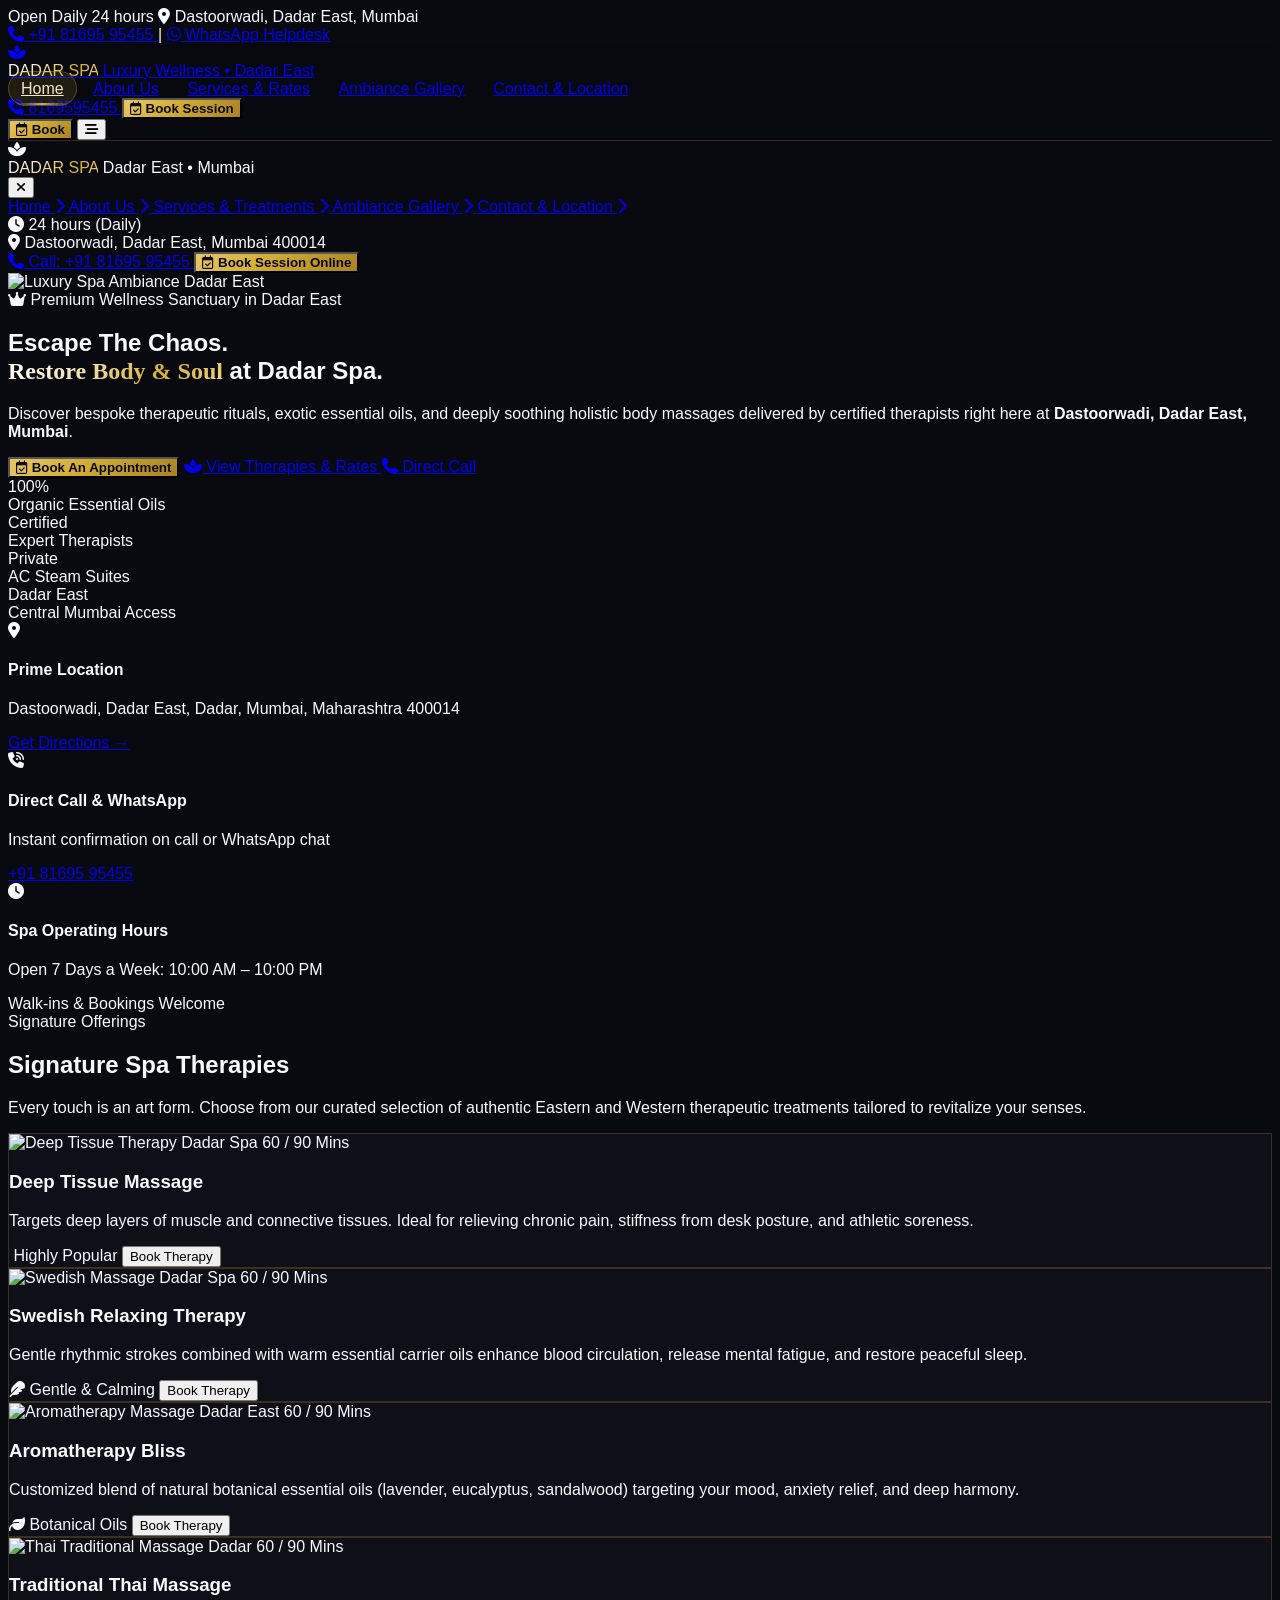
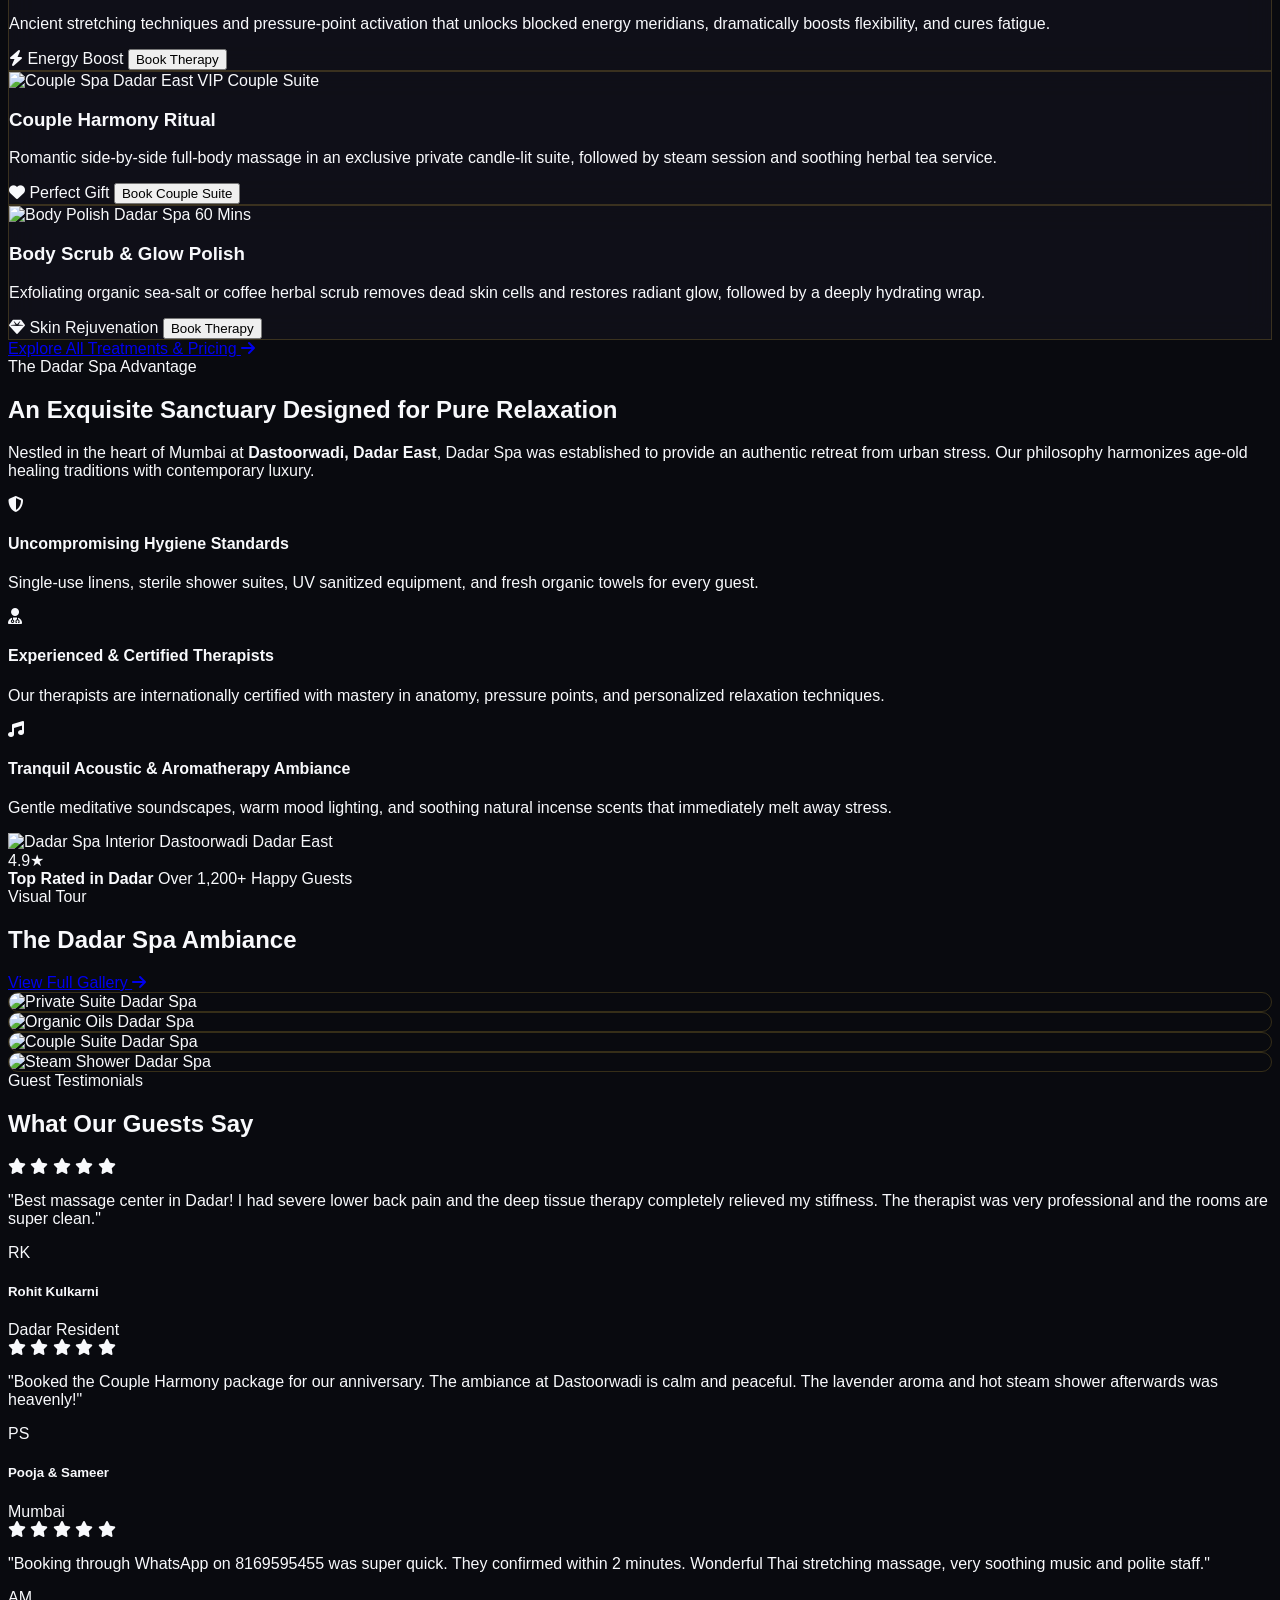
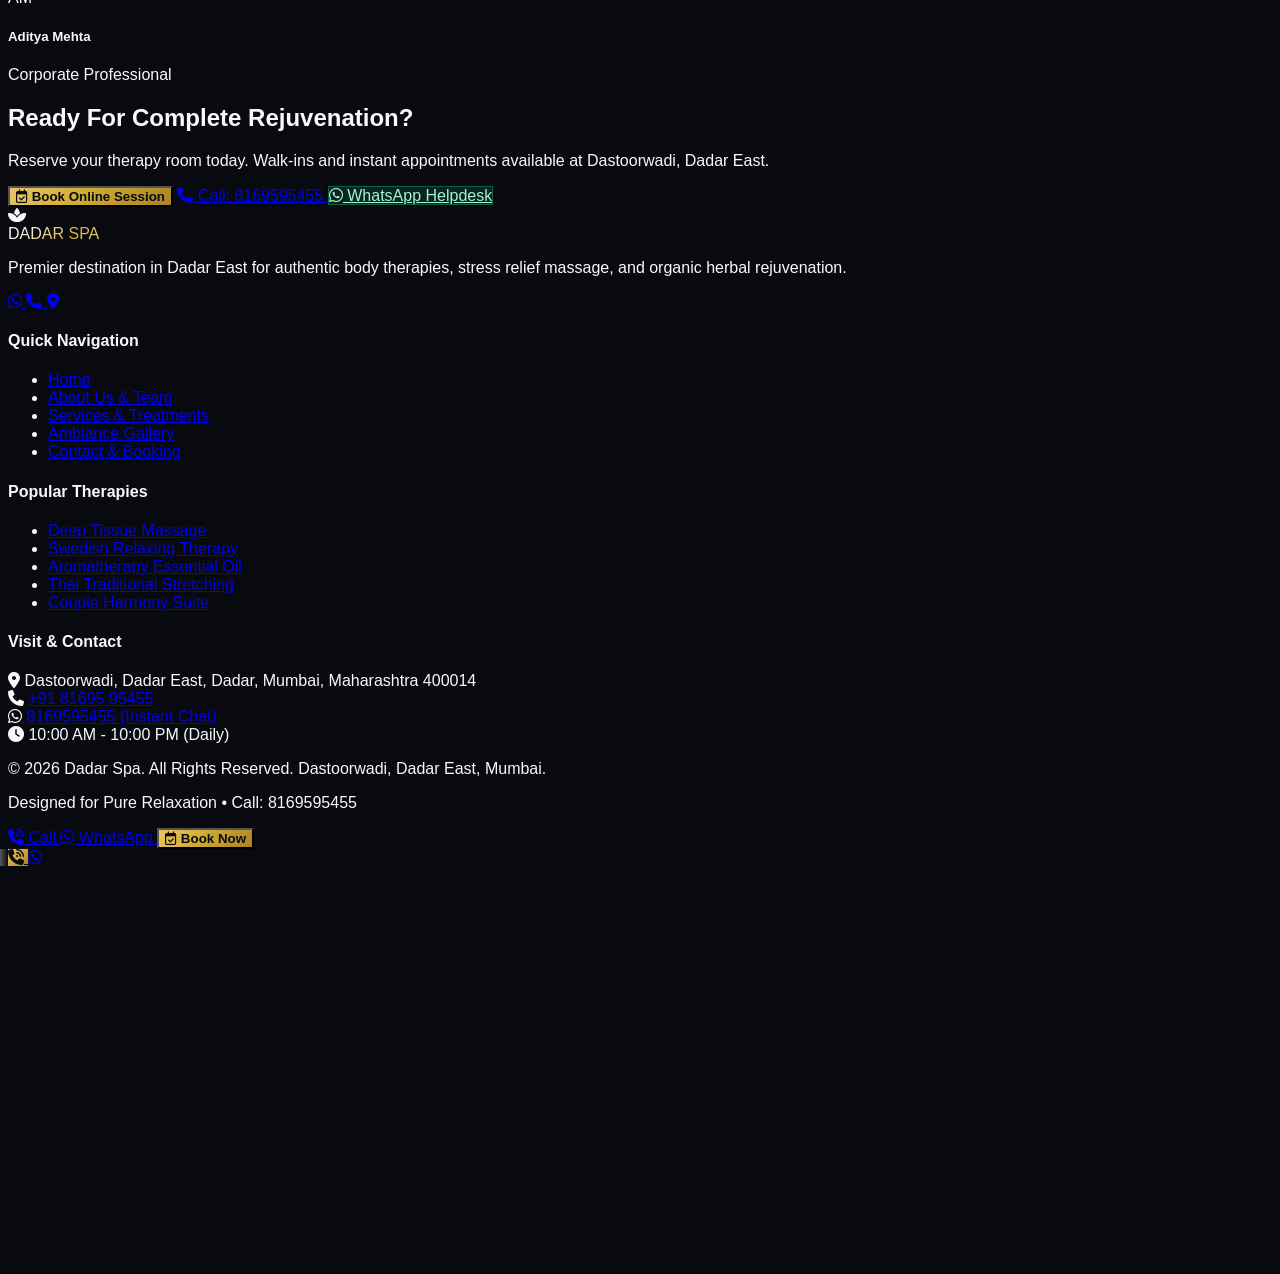
==== commit 83fc93f0: "Update stylesheet and script paths in index.html" ====
--- a/index.html
+++ b/index.html
@@ -40,7 +40,7 @@
         }
     </script>
     <!-- Custom CSS -->
-    <link rel="stylesheet" href="css/custom.css">
+    <link rel="stylesheet" href="custom.css">
     <!-- Font Awesome Icons CDN -->
     <link rel="stylesheet" href="https://cdnjs.cloudflare.com/ajax/libs/font-awesome/6.5.1/css/all.min.css">
 </head>
@@ -855,6 +855,6 @@
     </div>
 
     <!-- Main JavaScript -->
-    <script src="js/main.js"></script>
+    <script src="main.js"></script>
 </body>
 </html>
--- a/custom.css
+++ b/custom.css
@@ -0,0 +1,329 @@
+@import url('https://fonts.googleapis.com/css2?family=Cormorant+Garamond:ital,wght@0,400;0,500;0,600;0,700;1,400;1,600&family=Plus+Jakarta+Sans:wght@300;400;500;600;700;800&family=Playfair+Display:ital,wght@0,500;0,600;0,700;0,800;1,400;1,600&display=swap');
+
+:root {
+  --primary-gold: #d4af37;
+  --primary-gold-dark: #aa8222;
+  --primary-gold-light: #f5e5c9;
+  --primary-gold-glow: rgba(212, 175, 55, 0.28);
+  
+  --bg-obsidian: #090a0f;
+  --bg-card: #12131c;
+  --bg-card-hover: #181926;
+  --bg-accent: #1e1f30;
+  --bg-elevated: #24263c;
+  
+  --text-main: #f8f9fc;
+  --text-muted: #9ba1b6;
+  --text-subtle: #71768c;
+  
+  --border-gold: rgba(212, 175, 55, 0.22);
+  --border-gold-bright: rgba(212, 175, 55, 0.45);
+}
+
+body {
+  font-family: 'Plus Jakarta Sans', sans-serif;
+  background-color: var(--bg-obsidian);
+  color: var(--text-main);
+  overflow-x: hidden;
+  -webkit-font-smoothing: antialiased;
+}
+
+.font-serif-luxury {
+  font-family: 'Playfair Display', serif;
+}
+
+.font-editorial {
+  font-family: 'Cormorant Garamond', serif;
+}
+
+/* Custom Scrollbar */
+::-webkit-scrollbar {
+  width: 8px;
+}
+::-webkit-scrollbar-track {
+  background: #090a0f;
+}
+::-webkit-scrollbar-thumb {
+  background: linear-gradient(180deg, #d4af37 0%, #aa8222 100%);
+  border-radius: 4px;
+}
+::-webkit-scrollbar-thumb:hover {
+  background: #f5e5c9;
+}
+
+/* Luxury Glassmorphism & Header */
+.glass-nav {
+  background: rgba(9, 10, 15, 0.88);
+  backdrop-filter: blur(16px);
+  -webkit-backdrop-filter: blur(16px);
+  border-bottom: 1px solid var(--border-gold);
+  transition: all 0.35s ease;
+}
+
+.glass-nav.scrolled {
+  background: rgba(8, 9, 14, 0.96);
+  box-shadow: 0 10px 30px -10px rgba(0, 0, 0, 0.8), 0 0 15px rgba(212, 175, 55, 0.08);
+  border-bottom-color: rgba(212, 175, 55, 0.35);
+}
+
+.glass-card {
+  background: rgba(18, 19, 28, 0.72);
+  backdrop-filter: blur(14px);
+  -webkit-backdrop-filter: blur(14px);
+  border: 1px solid var(--border-gold);
+  transition: all 0.4s cubic-bezier(0.16, 1, 0.3, 1);
+}
+
+.glass-card:hover {
+  transform: translateY(-6px);
+  background: rgba(24, 25, 38, 0.85);
+  border-color: var(--border-gold-bright);
+  box-shadow: 0 20px 40px -12px rgba(0, 0, 0, 0.7), 0 0 25px rgba(212, 175, 55, 0.18);
+}
+
+.glass-card-static {
+  background: rgba(18, 19, 28, 0.78);
+  backdrop-filter: blur(14px);
+  -webkit-backdrop-filter: blur(14px);
+  border: 1px solid var(--border-gold);
+}
+
+/* Gold Gradient Text */
+.gold-gradient-text {
+  background: linear-gradient(135deg, #ffffff 0%, #f7e6c4 30%, #d4af37 70%, #f0d58c 100%);
+  -webkit-background-clip: text;
+  -webkit-text-fill-color: transparent;
+}
+
+.gold-border-glow {
+  box-shadow: 0 0 20px rgba(212, 175, 55, 0.22);
+}
+
+/* Nav Item Link Effects */
+.nav-link-luxury {
+  position: relative;
+  transition: all 0.3s ease;
+  padding: 0.5rem 0.75rem;
+  border-radius: 9999px;
+}
+
+.nav-link-luxury::after {
+  content: '';
+  position: absolute;
+  bottom: 0px;
+  left: 50%;
+  width: 0%;
+  height: 2px;
+  background: linear-gradient(90deg, transparent, #d4af37, transparent);
+  transition: all 0.3s ease;
+  transform: translateX(-50%);
+}
+
+.nav-link-luxury:hover::after,
+.nav-link-luxury.active::after {
+  width: 80%;
+}
+
+.nav-link-luxury.active {
+  color: #f5e5c9;
+  background: rgba(212, 175, 55, 0.12);
+  border: 1px solid rgba(212, 175, 55, 0.3);
+}
+
+.nav-link-luxury:hover {
+  color: #f5e5c9;
+  background: rgba(212, 175, 55, 0.08);
+}
+
+/* Buttons */
+.btn-gold {
+  background: linear-gradient(135deg, #e8c566 0%, #d4af37 40%, #aa8222 100%);
+  color: #090a0f;
+  font-weight: 700;
+  transition: all 0.35s cubic-bezier(0.16, 1, 0.3, 1);
+  position: relative;
+  overflow: hidden;
+  z-index: 1;
+}
+
+.btn-gold::before {
+  content: '';
+  position: absolute;
+  top: 0;
+  left: -100%;
+  width: 100%;
+  height: 100%;
+  background: linear-gradient(90deg, transparent, rgba(255,255,255,0.4), transparent);
+  transition: 0.6s ease;
+  z-index: -1;
+}
+
+.btn-gold:hover::before {
+  left: 100%;
+}
+
+.btn-gold:hover {
+  transform: translateY(-2px);
+  box-shadow: 0 10px 25px -4px rgba(212, 175, 55, 0.45), 0 0 15px rgba(212, 175, 55, 0.25);
+  background: linear-gradient(135deg, #f7e6c4 0%, #d4af37 60%, #b88f28 100%);
+}
+
+.btn-gold-outline {
+  border: 1px solid rgba(212, 175, 55, 0.5);
+  color: #f5e5c9;
+  background: rgba(212, 175, 55, 0.08);
+  transition: all 0.3s ease;
+}
+
+.btn-gold-outline:hover {
+  background: var(--primary-gold);
+  color: #090a0f;
+  border-color: var(--primary-gold);
+  box-shadow: 0 8px 20px rgba(212, 175, 55, 0.3);
+  transform: translateY(-2px);
+}
+
+.btn-whatsapp-luxury {
+  background: rgba(16, 185, 129, 0.15);
+  border: 1px solid rgba(16, 185, 129, 0.4);
+  color: #a7f3d0;
+  transition: all 0.3s ease;
+}
+
+.btn-whatsapp-luxury:hover {
+  background: #059669;
+  color: #ffffff;
+  border-color: #10b981;
+  box-shadow: 0 8px 20px rgba(16, 185, 129, 0.3);
+  transform: translateY(-2px);
+}
+
+/* Pulses */
+@keyframes goldPulse {
+  0% {
+    box-shadow: 0 0 0 0 rgba(212, 175, 55, 0.6);
+  }
+  70% {
+    box-shadow: 0 0 0 14px rgba(212, 175, 55, 0);
+  }
+  100% {
+    box-shadow: 0 0 0 0 rgba(212, 175, 55, 0);
+  }
+}
+
+.pulse-gold {
+  animation: goldPulse 2.4s infinite;
+}
+
+@keyframes waPulse {
+  0% {
+    box-shadow: 0 0 0 0 rgba(16, 185, 129, 0.6);
+  }
+  70% {
+    box-shadow: 0 0 0 14px rgba(16, 185, 129, 0);
+  }
+  100% {
+    box-shadow: 0 0 0 0 rgba(16, 185, 129, 0);
+  }
+}
+
+.pulse-wa {
+  animation: waPulse 2.2s infinite;
+}
+
+/* Ambient Background glowing orbs - warm gold, rose bronze, velvet violet */
+.bg-glow-orb {
+  position: absolute;
+  border-radius: 50%;
+  filter: blur(120px);
+  pointer-events: none;
+  opacity: 0.22;
+  z-index: 0;
+}
+
+.orb-gold {
+  background: radial-gradient(circle, #d4af37 0%, #aa8222 60%, transparent 80%);
+}
+
+.orb-bronze {
+  background: radial-gradient(circle, #d98863 0%, #8c4a30 60%, transparent 80%);
+}
+
+.orb-violet {
+  background: radial-gradient(circle, #7e57c2 0%, #4527a0 60%, transparent 80%);
+}
+
+/* Gallery Item & Overlays */
+.gallery-item {
+  position: relative;
+  overflow: hidden;
+  border-radius: 16px;
+  border: 1px solid var(--border-gold);
+}
+
+.gallery-item img {
+  transition: transform 0.7s cubic-bezier(0.16, 1, 0.3, 1);
+}
+
+.gallery-item:hover img {
+  transform: scale(1.08);
+}
+
+.gallery-overlay {
+  position: absolute;
+  inset: 0;
+  background: linear-gradient(to top, rgba(9, 10, 15, 0.95) 0%, rgba(9, 10, 15, 0.4) 60%, transparent 100%);
+  opacity: 0;
+  transition: opacity 0.4s ease;
+  display: flex;
+  flex-direction: column;
+  justify-content: flex-end;
+  padding: 1.5rem;
+}
+
+.gallery-item:hover .gallery-overlay {
+  opacity: 1;
+}
+
+/* Toast Message */
+#toast-notification {
+  transform: translateY(150%);
+  transition: transform 0.4s cubic-bezier(0.175, 0.885, 0.32, 1.275), opacity 0.3s ease;
+}
+
+#toast-notification.show {
+  transform: translateY(0);
+}
+
+/* Modal transition */
+.modal-backdrop {
+  opacity: 0;
+  pointer-events: none;
+  transition: opacity 0.3s ease;
+}
+
+.modal-backdrop.active {
+  opacity: 1;
+  pointer-events: auto;
+}
+
+.modal-content {
+  transform: scale(0.95);
+  transition: transform 0.3s cubic-bezier(0.175, 0.885, 0.32, 1.275);
+}
+
+.modal-backdrop.active .modal-content {
+  transform: scale(1);
+}
+
+/* Mobile Drawer Smooth Slide */
+#mobile-menu {
+  transition: transform 0.35s cubic-bezier(0.16, 1, 0.3, 1), opacity 0.3s ease;
+}
+
+/* Subtle Shimmer for Badges */
+.badge-gold {
+  background: rgba(212, 175, 55, 0.12);
+  border: 1px solid rgba(212, 175, 55, 0.35);
+  color: #f5e5c9;
+}
